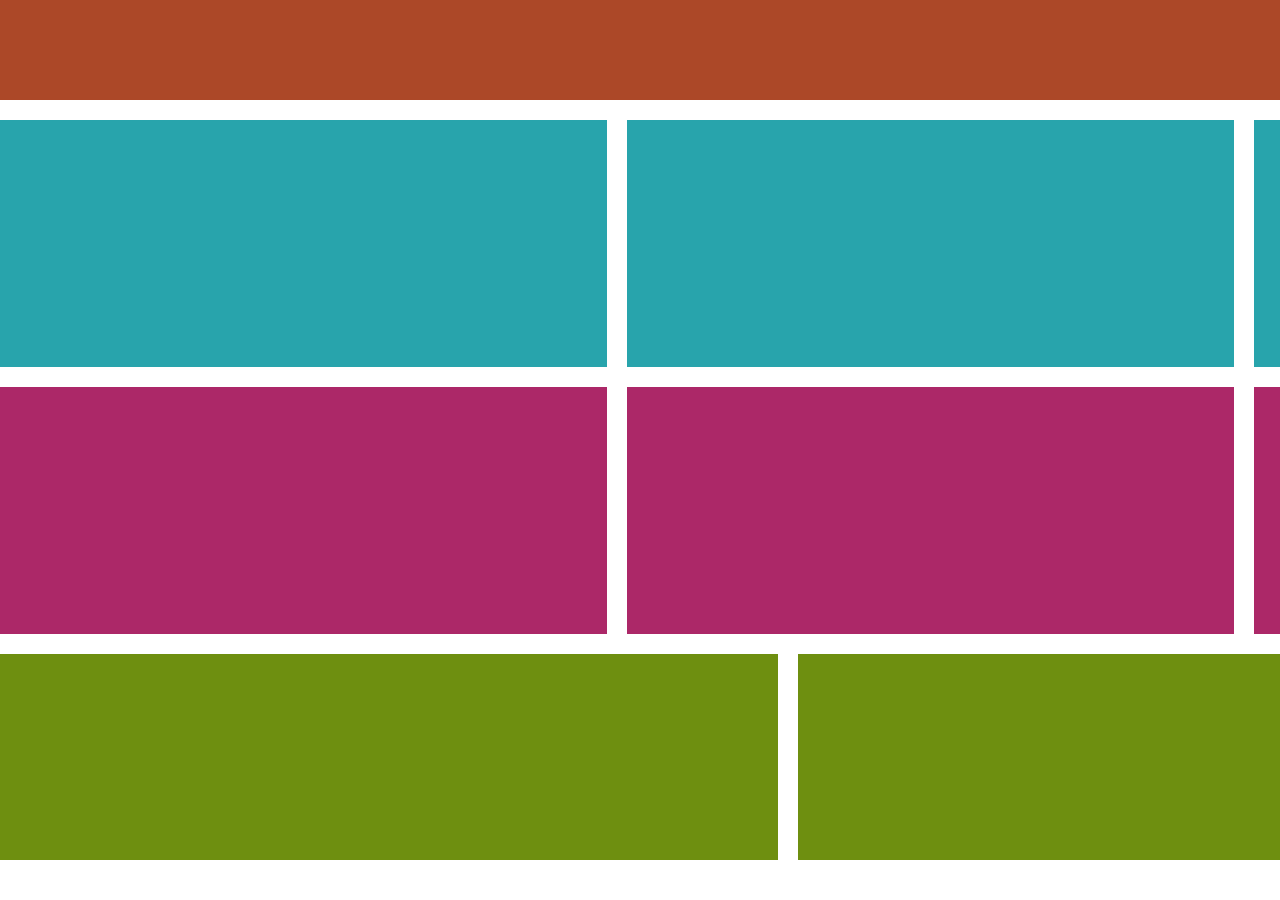
==== loyaout.html @ 3e69a878 "fe" ====
<!DOCTYPE html>
<html lang="en">
<head>
    <meta charset="UTF-8">
    <meta name="viewport" content="width=device-width, initial-scale=1.0">
    <title>Document</title>
    <link rel="stylesheet" href="loa.css">
</head>
<body>
    <div class="wropper">
        <div class="panel">
            <header></header>
            <section>
               <div class="boxs">
                <div class="box"></div>
                <div class="box"></div>
            </div>
            <div class="box"></div>
            </section>
            <section>
               <div class="boxs">
                <div class="box1"></div>
                <div class="box1"></div>
               </div>
                <div class="box1"></div>
            </section>
            <footer>
                <div class="footer_box_1"></div>
                <div class="footer_box_2"></div>
            </footer>
        </div>
    </div>
</body>
</html>
---- loa.css ----
* {
  margin: 0;
  padding: 0;
  box-sizing: border-box;
}
.wropper {
  width: 100%;
  height: 100vh;
}

.panel {
  display: flex;
  align-items: center;
  flex-direction: column;
}
header {
  background-color: #ac4828;
  width: 100%;
  height: 100px;
  margin-bottom: 20px;
}
section {
  width: 100%;
  height: 247px;
  display: flex;
  align-items: center;
  gap: 20px;
  margin-bottom: 20px;
}

.box {
  width: 607px;
  height: 247px;
  background-color: #28a4ac;
}
.box1 {
  width: 607px;
  height: 247px;
  background-color: #ac2868;
}
.boxs {
  display: flex;
  align-items: center;
  gap: 20px;
  width: 100%;
}
footer {
  display: flex;
  align-items: center;
  gap: 20px;
  width: 100%;
  height: 206px;
}
.footer_box_1 {
  width: 980px;
  height: 206px;
  background-color: #6e8f10;
}
.footer_box_2 {
  width: 607px;
  height: 206px;
  background-color: #6e8f10;
}

@media (max-width: 1150px) {
  .wropper {
    padding: 20px 20px 20px 20px;
  }

  section {
    display: flex;
    flex-wrap: wrap;
    gap: 29px;
  }
  section:nth-last-child(2) {
    display: flex;
    flex-wrap: wrap;
    gap: 29px;
    margin-top: 300px;
  }
  .boxs {
    display: flex;
    flex-wrap: wrap;
    gap: 20px;
  }
  .box {
    height: 247px;
    flex: 1 0 200px;
    background-color: #28a4ac;
  }
  .box1 {
    height: 247px;
    flex: 1 0 200px;
    background-color: #ac2868;
  }
  footer {
    flex-direction: column;
    top: 941px;
    left: 21px;
    margin-top: 40%;
  }

  .footer_box_2 {
    width: 980px;
  }
}
@media (max-width: 932px) {
  section {
    display: flex;
    flex-wrap: wrap;
  }
  .box:nth-last-child(2) {
    display: none;
  }
  .box {
    width: 100%;
    height: 100%;
  }
  .boxs {
    display: flex;
    flex-wrap: wrap;
    gap: 20px;
  }

  .box1 {
    height: 247px;
    flex: 1 0 200px;
    background-color: #ac2868;
  }
  footer {
    flex-direction: column;
    top: 941px;
    left: 21px;
    margin-top: 40%;
  }

  .footer_box_2 {
    width: 100%;
  }
  .footer_box_1 {
    width: 100%;
  }
}
@media (max-width: 552px) {
  section {
    display: flex;
    flex-direction: column;
    width: 100%;
  }
  .boxs {
    display: flex;
    flex-direction: column;
    gap: 20px;
  }
  .box {
    width: 100%;
  }
  .wropper {
    display: flex;
    flex-direction: column;
    gap: 25px;
  }
}
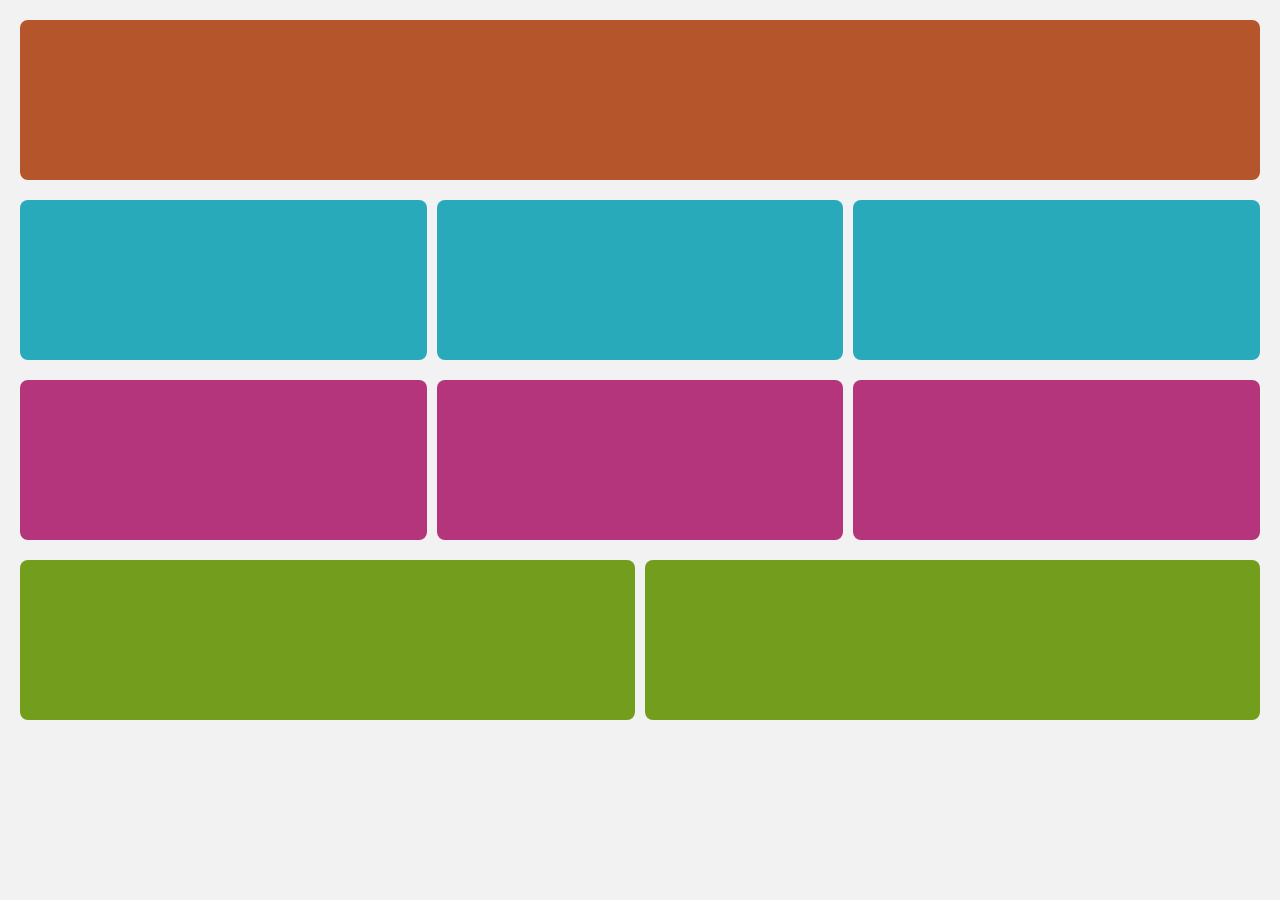
==== commit bdc1ff28: "behruzbek" ====
--- a/loyaout.html
+++ b/loyaout.html
@@ -1,34 +1,37 @@
 <!DOCTYPE html>
 <html lang="en">
-<head>
-    <meta charset="UTF-8">
-    <meta name="viewport" content="width=device-width, initial-scale=1.0">
+  <head>
+    <meta charset="UTF-8" />
+    <meta name="viewport" content="width=device-width, initial-scale=1.0" />
     <title>Document</title>
-    <link rel="stylesheet" href="loa.css">
-</head>
-<body>
-    <div class="wropper">
+    <link rel="stylesheet" href="loa.css" />
+  </head>
+  <body>
+    <div class="wrapper">
+
         <div class="panel">
-            <header></header>
-            <section>
-               <div class="boxs">
-                <div class="box"></div>
-                <div class="box"></div>
-            </div>
-            <div class="box"></div>
-            </section>
-            <section>
-               <div class="boxs">
-                <div class="box1"></div>
-                <div class="box1"></div>
-               </div>
-                <div class="box1"></div>
-            </section>
-            <footer>
-                <div class="footer_box_1"></div>
-                <div class="footer_box_2"></div>
-            </footer>
+          <div class="box header-box"></div>
         </div>
-    </div>
-</body>
-</html>+    
+        <div class="panel">
+          <div class="box blue-box"></div>
+          <div class="box blue-box"></div>
+          <div class="box blue-box"></div>
+        </div>
+    
+        <div class="panel">
+          <div class="box pink-box"></div>
+          <div class="box pink-box"></div>
+          <div class="box pink-box"></div>
+        </div>
+    
+        <div class="panel">
+          <div class="box green-box"></div>
+          <div class="box green-box"></div>
+        </div>
+    
+      </div>
+    
+    </body>
+  </body>
+</html>
--- a/loa.css
+++ b/loa.css
@@ -1,163 +1,74 @@
-* {
+body {
   margin: 0;
-  padding: 0;
+  background: #f2f2f2;
+  font-family: sans-serif;
+}
+
+.wrapper {
+  width: 100%;
+  max-width: 1440px;
+  margin: auto;
+  padding: 20px;
   box-sizing: border-box;
-}
-.wropper {
-  width: 100%;
-  height: 100vh;
 }
 
 .panel {
   display: flex;
-  align-items: center;
-  flex-direction: column;
-}
-header {
-  background-color: #ac4828;
-  width: 100%;
-  height: 100px;
-  margin-bottom: 20px;
-}
-section {
-  width: 100%;
-  height: 247px;
-  display: flex;
-  align-items: center;
-  gap: 20px;
+  flex-wrap: wrap;
+  gap: 10px;
   margin-bottom: 20px;
 }
 
 .box {
-  width: 607px;
-  height: 247px;
-  background-color: #28a4ac;
-}
-.box1 {
-  width: 607px;
-  height: 247px;
-  background-color: #ac2868;
-}
-.boxs {
-  display: flex;
-  align-items: center;
-  gap: 20px;
-  width: 100%;
-}
-footer {
-  display: flex;
-  align-items: center;
-  gap: 20px;
-  width: 100%;
-  height: 206px;
-}
-.footer_box_1 {
-  width: 980px;
-  height: 206px;
-  background-color: #6e8f10;
-}
-.footer_box_2 {
-  width: 607px;
-  height: 206px;
-  background-color: #6e8f10;
+  flex: 1 1 calc(33.333% - 10px);
+  padding: 80px;
+  border-radius: 8px;
+  box-sizing: border-box;
 }
 
-@media (max-width: 1150px) {
-  .wropper {
-    padding: 20px 20px 20px 20px;
+.header-box {
+  background-color: #b4552c;
+  flex: 1 1 100%;
+  text-transform: uppercase;
+}
+
+.blue-box { background-color: #29aabb; }
+.pink-box { background-color: #b5357c; }
+.green-box { background-color: #739d1d; }
+
+@media (max-width: 1100px) {
+  .box {
+    flex: 1 1 calc(50% - 10px);
+  }
+}
+
+@media (max-width: 1000px) {
+  .box {
+    flex: 1 1 100%;
+  }
+  .pink-box:nth-child(1){
+    flex: 1 1 calc(50% - 10px);
+
+  }
+  .pink-box:nth-child(2){
+    flex: 1 1 calc(50% - 10px);
+
+  }
+}
+
+@media (max-width: 600px) {
+  .box {
+    padding: 20px;
+    font-size: 16px;
   }
 
-  section {
-    display: flex;
-    flex-wrap: wrap;
-    gap: 29px;
+  .header-box {
+    font-size: 20px;
   }
-  section:nth-last-child(2) {
-    display: flex;
-    flex-wrap: wrap;
-    gap: 29px;
-    margin-top: 300px;
+  .pink-box:nth-child(1){
+    flex: 1 1 100%;
   }
-  .boxs {
-    display: flex;
-    flex-wrap: wrap;
-    gap: 20px;
+  .pink-box:nth-child(2){
+    flex: 1 1 100%;
   }
-  .box {
-    height: 247px;
-    flex: 1 0 200px;
-    background-color: #28a4ac;
-  }
-  .box1 {
-    height: 247px;
-    flex: 1 0 200px;
-    background-color: #ac2868;
-  }
-  footer {
-    flex-direction: column;
-    top: 941px;
-    left: 21px;
-    margin-top: 40%;
-  }
-
-  .footer_box_2 {
-    width: 980px;
-  }
-}
-@media (max-width: 932px) {
-  section {
-    display: flex;
-    flex-wrap: wrap;
-  }
-  .box:nth-last-child(2) {
-    display: none;
-  }
-  .box {
-    width: 100%;
-    height: 100%;
-  }
-  .boxs {
-    display: flex;
-    flex-wrap: wrap;
-    gap: 20px;
-  }
-
-  .box1 {
-    height: 247px;
-    flex: 1 0 200px;
-    background-color: #ac2868;
-  }
-  footer {
-    flex-direction: column;
-    top: 941px;
-    left: 21px;
-    margin-top: 40%;
-  }
-
-  .footer_box_2 {
-    width: 100%;
-  }
-  .footer_box_1 {
-    width: 100%;
-  }
-}
-@media (max-width: 552px) {
-  section {
-    display: flex;
-    flex-direction: column;
-    width: 100%;
-  }
-  .boxs {
-    display: flex;
-    flex-direction: column;
-    gap: 20px;
-  }
-  .box {
-    width: 100%;
-  }
-  .wropper {
-    display: flex;
-    flex-direction: column;
-    gap: 25px;
-  }
-}
+}
